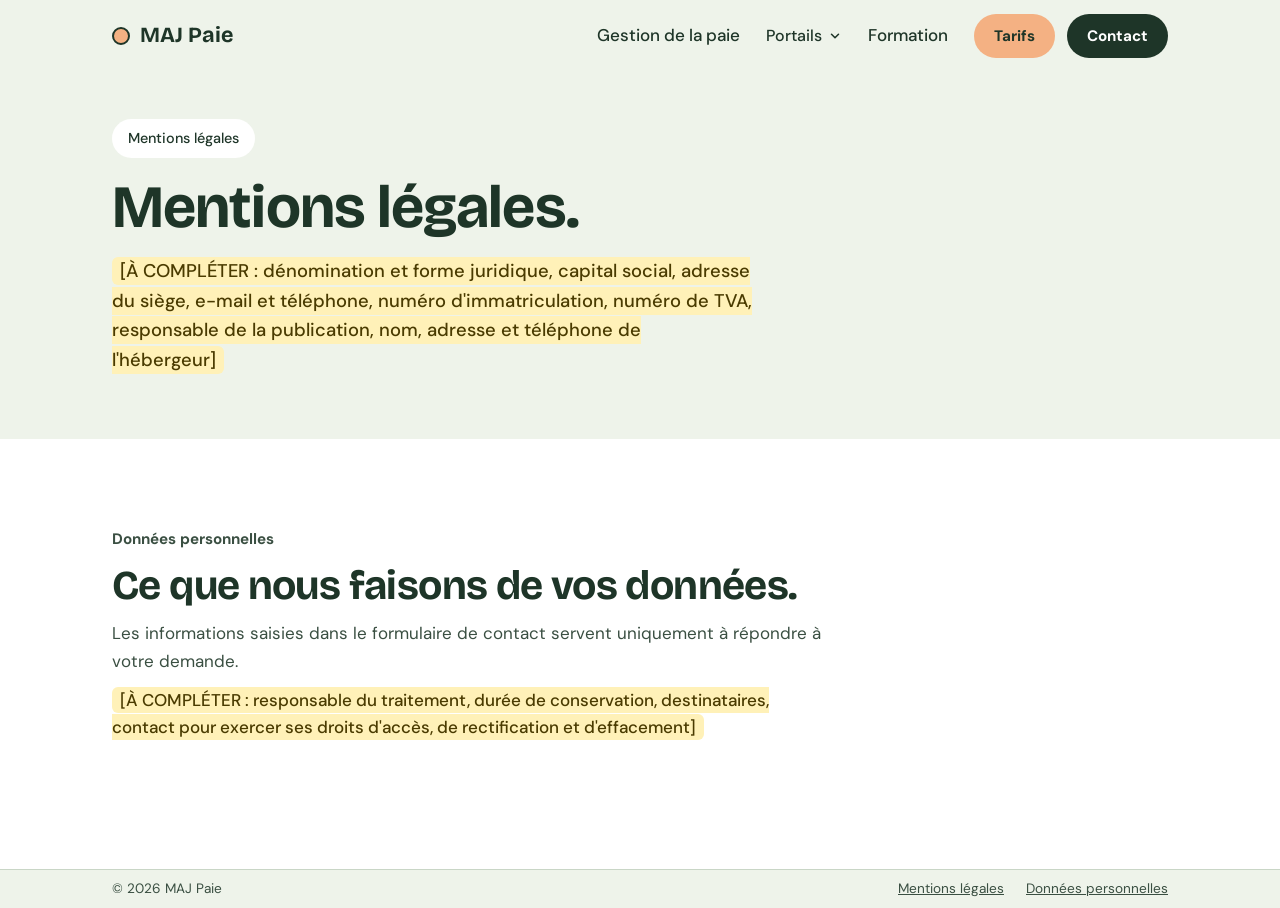
==== mentions-legales.html @ 02b7a344 "Mise en ligne de la page d'accueil Page d'accueil et mentions légales ; les autres liens restent vis" ====
<!DOCTYPE html>
<html lang="fr">
<head>
<meta charset="utf-8">
<meta name="viewport" content="width=device-width, initial-scale=1">
<title>Mentions légales — MAJ Paie</title>
<meta name="description" content="Mentions légales du site MAJ Paie.">
<link rel="preconnect" href="https://fonts.googleapis.com"><link rel="preconnect" href="https://fonts.gstatic.com" crossorigin><link rel="stylesheet" href="https://fonts.googleapis.com/css2?family=Bricolage+Grotesque:wght@600;700&amp;family=DM+Sans:wght@400;500;700&amp;display=swap">
<link rel="stylesheet" href="style.css">
</head>
<body>
<header class="entete">
  <div class="conteneur">
    <a class="marque" href="index.html">MAJ Paie</a>
    <button class="bascule" type="button" aria-expanded="false" aria-controls="menu">Menu</button>
    <nav class="menu" id="menu" aria-label="Navigation principale">
      <span class="inactif" aria-disabled="true">Gestion de la paie</span>
      <div class="sous-menu">
        <button class="sous-menu-bouton" type="button" aria-expanded="false" aria-controls="sous-menu-portails">Portails<svg width="14" height="14" viewBox="0 0 24 24" stroke-width="2.6" fill="none" stroke="currentColor" stroke-linecap="round" stroke-linejoin="round" aria-hidden="true"><path d="M6 9l6 6 6-6"/></svg></button>
        <div class="sous-menu-liste" id="sous-menu-portails">
          <span class="inactif" aria-disabled="true">Portail Entreprise</span>
          <span class="inactif" aria-disabled="true">Portail Salarié</span>
        </div>
      </div>
      <span class="inactif" aria-disabled="true">Formation</span>
      <span class="inactif bouton bouton--abricot" aria-disabled="true">Tarifs</span>
      <span class="inactif bouton" aria-disabled="true">Contact</span>
    </nav>
  </div>
</header>
<main>
<section class="titre-page">
  <div class="conteneur">
    <span class="pastille">Mentions légales</span>
    <h1>Mentions légales.</h1>
    <p><span class="a-completer">[À COMPLÉTER : dénomination et forme juridique, capital social, adresse du siège, e-mail et téléphone, numéro d'immatriculation, numéro de TVA, responsable de la publication, nom, adresse et téléphone de l'hébergeur]</span></p>
  </div>
</section>

<section class="section section--blanche" id="donnees-personnelles">
  <div class="conteneur">
    <div class="entete-section">
      <span class="surtitre">Données personnelles</span>
      <h2>Ce que nous faisons de vos données.</h2>
      <p>Les informations saisies dans le formulaire de contact servent uniquement à répondre à votre demande.</p>
      <p><span class="a-completer">[À COMPLÉTER : responsable du traitement, durée de conservation, destinataires, contact pour exercer ses droits d'accès, de rectification et d'effacement]</span></p>
    </div>
  </div>
</section>
</main>
<footer class="pied">
  <div class="conteneur">
    <span>© 2026 MAJ Paie</span>
    <nav aria-label="Informations légales">
      <a href="mentions-legales.html">Mentions légales</a>
      <a href="mentions-legales.html#donnees-personnelles">Données personnelles</a>
    </nav>
  </div>
</footer>
<script src="script.js"></script>
</body>
</html>
---- style.css ----
:root {
  --fond: #EEF3EA;
  --encre: #1E3528;
  --texte: #3A4F42;
  --accent: #F4B183;
  --blanc: #FFFFFF;
  --trait: #C9D6C6;
  --clair: #D5E0D6;
  --rayon: 28px;
  --titres: 'Bricolage Grotesque', 'Trebuchet MS', sans-serif;
  --corps: 'DM Sans', system-ui, sans-serif;
}

* { box-sizing: border-box; }
[hidden] { display: none !important; }

body {
  margin: 0;
  background: var(--fond);
  color: var(--encre);
  font-family: var(--corps);
  font-size: 17px;
  line-height: 1.6;
  -webkit-font-smoothing: antialiased;
}

h1, h2, h3 {
  margin: 0;
  font-family: var(--titres);
  font-weight: 700;
  letter-spacing: -0.015em;
  text-wrap: balance;
}
h1 { font-size: clamp(2.3rem, 5vw, 3.75rem); line-height: 1.05; }
h2 { font-size: clamp(1.8rem, 3.2vw, 2.6rem); line-height: 1.1; }
h3 { font-size: 1.4rem; line-height: 1.2; }
p { margin: 0; color: var(--texte); }
a { color: var(--encre); }
:focus-visible { outline: 3px solid var(--encre); outline-offset: 3px; border-radius: 6px; }

.conteneur {
  max-width: 1120px;
  margin: 0 auto;
  padding-left: clamp(20px, 4vw, 32px);
  padding-right: clamp(20px, 4vw, 32px);
}

/* En-tête */
.entete .conteneur {
  display: flex;
  flex-wrap: wrap;
  align-items: center;
  justify-content: space-between;
  gap: 8px 24px;
  padding-top: 10px;
  padding-bottom: 10px;
}
.marque {
  display: flex;
  align-items: center;
  gap: 10px;
  min-height: 44px;
  text-decoration: none;
  font-family: var(--titres);
  font-weight: 700;
  font-size: 1.35rem;
}
.marque::before {
  content: "";
  width: 14px;
  height: 14px;
  border-radius: 50%;
  background: var(--accent);
  border: 2px solid var(--encre);
}
.menu { display: flex; flex-wrap: wrap; align-items: center; gap: 4px 26px; }
.menu a, .menu .inactif { padding: 12px 0; text-decoration: none; font-weight: 500; }
.menu a[aria-current="page"] {
  text-decoration: underline;
  text-decoration-thickness: 2px;
  text-underline-offset: 6px;
}
.menu .bouton { min-height: 44px; padding: 8px 20px; font-size: 0.95rem; font-weight: 700; color: var(--blanc); text-decoration: none; }
.menu .bouton--abricot { color: var(--encre); }
.menu .bouton + .bouton { margin-left: -14px; }
.sous-menu { position: relative; }
.sous-menu-bouton { display: inline-flex; align-items: center; gap: 6px; padding: 12px 0; background: none; border: 0; color: var(--encre); font: 500 1rem var(--corps); cursor: pointer; }
.sous-menu.actif .sous-menu-bouton { text-decoration: underline; text-decoration-thickness: 2px; text-underline-offset: 6px; }
.sous-menu-bouton svg { transition: transform 0.15s; }
.sous-menu-bouton[aria-expanded="true"] svg { transform: rotate(180deg); }
.sous-menu-liste { display: none; flex-direction: column; position: absolute; top: 100%; left: -14px; z-index: 10; min-width: 210px; padding: 8px; background: var(--blanc); border-radius: 18px; box-shadow: 0 14px 32px rgba(30, 53, 40, 0.14); }
.sous-menu-bouton[aria-expanded="true"] + .sous-menu-liste { display: flex; }
@media (hover: hover) and (min-width: 981px) {
  .sous-menu:hover .sous-menu-liste { display: flex; }
  .sous-menu:hover .sous-menu-bouton svg { transform: rotate(180deg); }
}
.menu .sous-menu-liste > * { padding: 10px 14px; border-radius: 12px; white-space: nowrap; }
.menu .sous-menu-liste a:hover { background: var(--fond); }
.bascule {
  display: none;
  align-items: center;
  gap: 8px;
  min-height: 46px;
  padding: 10px 18px;
  background: var(--blanc);
  color: var(--encre);
  border: 0;
  border-radius: 999px;
  font: 700 1rem var(--corps);
  cursor: pointer;
}
@media (max-width: 980px) {
  .bascule { display: inline-flex; }
  .menu { display: none; width: 100%; flex-direction: column; align-items: flex-start; gap: 0; padding-bottom: 8px; }
  .menu.ouvert { display: flex; }
  .menu .bouton { margin-top: 8px; }
  .menu .bouton + .bouton { margin-left: 0; }
  .sous-menu { width: 100%; }
  .sous-menu-liste { position: static; min-width: 0; padding: 0 0 4px 16px; background: none; border-radius: 0; box-shadow: none; }
  .menu .sous-menu-liste > * { padding: 10px 0; }
}

/* Boutons et liens */
.bouton {
  display: inline-flex;
  align-items: center;
  justify-content: center;
  min-height: 52px;
  padding: 14px 28px;
  background: var(--encre);
  color: var(--blanc);
  border: 0;
  border-radius: 999px;
  font: 700 1rem var(--corps);
  text-decoration: none;
  cursor: pointer;
}
.bouton:hover { background: #0F2117; }
.bouton--contour { background: transparent; color: var(--encre); box-shadow: inset 0 0 0 2px var(--encre); }
.bouton--contour:hover { background: var(--encre); color: var(--blanc); }
.lien { display: inline-block; padding: 12px 0; font-weight: 700; }
.actions { display: flex; flex-wrap: wrap; align-items: center; gap: 12px 28px; }
.hero .actions { gap: 12px; }

/* Sections */
.section { padding: clamp(56px, 8vw, 88px) 0; }
.section--blanche { background: var(--blanc); }
.section--serree { padding-top: 0; }
.entete-section { display: flex; flex-direction: column; gap: 12px; max-width: 720px; margin-bottom: 40px; }
.surtitre { font-weight: 700; font-size: 0.95rem; color: var(--texte); }
.chapeau { font-size: 1.15rem; }

.grille { display: grid; gap: 24px; grid-template-columns: repeat(auto-fit, minmax(min(300px, 100%), 1fr)); }
.grille--5 { grid-template-columns: repeat(auto-fit, minmax(min(180px, 100%), 1fr)); }
.grille--5 .etape p { font-size: 0.95rem; }
.grille--5 .etape h3 { font-size: 1.2rem; }
.mention { font-size: 0.95rem; font-weight: 500; }
.grille--4 { grid-template-columns: repeat(auto-fit, minmax(min(230px, 100%), 1fr)); }
.duo { display: grid; grid-template-columns: minmax(0, 1fr) minmax(0, 1fr); gap: clamp(32px, 5vw, 64px); align-items: center; }
.duo + .duo { margin-top: clamp(56px, 8vw, 96px); }
.duo-texte { display: flex; flex-direction: column; align-items: flex-start; gap: 16px; }
.duo-visuel { display: block; width: 100%; max-width: 480px; height: auto; margin: 0 auto; }
.accroche { font-family: var(--titres); font-size: 1.2rem; font-weight: 600; line-height: 1.3; color: var(--encre); }
@media (min-width: 901px) { .duo--inverse .duo-visuel { order: -1; } }
@media (max-width: 900px) { .duo { grid-template-columns: minmax(0, 1fr); } }
.grille--2 { grid-template-columns: repeat(auto-fit, minmax(min(420px, 100%), 1fr)); }

.carte {
  background: var(--blanc);
  border-radius: var(--rayon);
  padding: clamp(24px, 3vw, 32px);
  display: flex;
  flex-direction: column;
  align-items: flex-start;
  gap: 14px;
}
.section--blanche .carte { background: var(--fond); }
.carte .lien { margin-top: auto; }
.carte--encre { background: var(--encre); color: var(--blanc); }
.section--blanche .carte--encre { background: var(--encre); }
.carte--encre p { color: var(--clair); }
.carte--encre .pastille { color: var(--encre); }

.icone {
  flex: none;
  width: 56px;
  height: 56px;
  border-radius: 50%;
  background: var(--accent);
  color: var(--encre);
  display: flex;
  align-items: center;
  justify-content: center;
}
.pastille {
  display: inline-block;
  padding: 8px 16px;
  background: var(--blanc);
  border-radius: 999px;
  font-size: 0.9rem;
  font-weight: 500;
}
.section--blanche .pastille, .carte .pastille { background: var(--fond); }
.section--blanche .carte .pastille { background: var(--blanc); }
.carte--encre .pastille, .section--blanche .carte--encre .pastille { background: var(--accent); }

.prix { font-family: var(--titres); font-size: 2.5rem; font-weight: 700; line-height: 1; color: inherit; }
.prix small { font-family: var(--corps); font-size: 1rem; font-weight: 500; }

.a-completer {
  background: #FFF1B8;
  color: #4A3B00;
  padding: 2px 8px;
  border-radius: 6px;
  font-weight: 500;
}

/* Accueil */
.hero .conteneur {
  display: grid;
  grid-template-columns: minmax(0, 1.45fr) minmax(0, 1fr);
  gap: clamp(32px, 5vw, 56px);
  align-items: center;
  padding-top: clamp(6px, 2vh, 48px);
  padding-bottom: clamp(10px, 3vh, 80px);
}
@media (max-width: 900px) { .hero .conteneur { grid-template-columns: minmax(0, 1fr); } }
.hero h1 { font-size: clamp(1.4rem, 8.4vw, 3.8rem); text-wrap: wrap; }
.hero h1 .ligne { display: block; }
@media (min-width: 901px) { .hero h1 { font-size: clamp(2rem, 4.6vw, 3.8rem); } }
/* Petits rappels graphiques dans le titre : éclat abricot et trait de soulignement. */
.avec-eclat { position: relative; }
.avec-eclat .eclat { top: -0.14em; right: auto; left: -0.46em; width: 0.42em; height: 0.42em; stroke-width: 3; transform: scaleX(-1); }
.souligne { position: relative; z-index: 0; white-space: nowrap; }
.souligne::after { content: ""; position: absolute; z-index: -1; left: -0.04em; right: -0.04em; bottom: -0.14em; height: 0.2em; background: url("data:image/svg+xml,%3Csvg xmlns='http://www.w3.org/2000/svg' viewBox='0 0 200 14' preserveAspectRatio='none'%3E%3Cpath d='M3 9C45 3 120 2 197 7' fill='none' stroke='%23F4B183' stroke-width='5' stroke-linecap='round'/%3E%3C/svg%3E") no-repeat center / 100% 100%; }
/* La phrase d'accroche prend exactement la largeur du titre, jamais plus. */
.hero-titre { display: inline-block; max-width: 100%; }
.hero-titre h1 { margin-bottom: 20px; }
.hero-titre p { width: 0; min-width: 100%; max-width: none; }
.hero-texte { display: flex; flex-direction: column; align-items: flex-start; gap: 24px; }
.hero-texte p { font-size: 1.15rem; max-width: 520px; }
.hero-intro { display: flex; flex-direction: column; gap: 10px; }
.signature { display: flex; flex-direction: column; gap: 6px; margin: 40px 0 24px; }
.signature .accroche { font-size: 1.45rem; }
.offre { display: flex; align-items: stretch; width: 0; min-width: 100%; margin-top: 20px; padding: 12px 14px; background: var(--blanc); border-radius: 26px; }
.services { flex: 1.35 1 0; min-width: 0; display: flex; flex-direction: column; justify-content: center; gap: 2px; padding-right: 14px; }
.services > * { display: flex; align-items: center; gap: 12px; min-height: 44px; padding: 3px 16px 3px 4px; border-radius: 999px; text-decoration: none; font-size: 0.98rem; font-weight: 500; }
.services a:hover { background: var(--fond); }
.services .icone { width: 38px; height: 38px; background: var(--fond); }
.services .icone svg { width: 19px; height: 19px; }
.prix-appel { flex: 1 1 0; min-width: 0; display: flex; flex-direction: column; align-items: center; justify-content: center; gap: 4px; padding: 8px 14px; border-left: 1px solid var(--trait); color: var(--encre); font-size: 0.95rem; text-align: center; }
.amorce { display: flex; align-items: center; gap: 10px; white-space: nowrap; }
.amorce::before, .amorce::after { content: ""; width: 20px; height: 2px; border-radius: 2px; background: var(--accent); }
.montant { position: relative; font-family: var(--titres); font-size: clamp(2.4rem, 4vw, 3.1rem); font-weight: 700; line-height: 1.05; white-space: nowrap; }
.eclat { position: absolute; top: -10px; right: -26px; width: 24px; height: 24px; fill: none; stroke: var(--accent); stroke-width: 3.5; stroke-linecap: round; }
.unite { margin-top: -5px; font-size: 0.84rem; color: var(--texte); }
.prix-appel .bouton { gap: 8px; min-height: 44px; margin-top: 10px; padding: 8px 20px; font-size: 0.95rem; white-space: nowrap; }
.bouton--abricot { background: var(--accent); color: var(--encre); }
.bouton--abricot:hover { background: #EFA06C; }
@media (min-width: 901px) and (max-width: 1040px) {
  .services { flex: 0 0 auto; }
  .prix-appel { padding: 8px; }
  .prix-appel .bouton { padding: 8px 16px; }
  .prix-appel .bouton svg { display: none; }
  .amorce { gap: 6px; }
  .amorce::before, .amorce::after { width: 10px; }
}
@media (max-width: 520px) {
  .offre { flex-direction: column; }
  .services { padding-right: 0; }
  .prix-appel { margin-top: 10px; padding: 18px 6px 6px; border-left: 0; border-top: 1px solid var(--trait); }
}
.hero-visuel { position: relative; align-self: stretch; min-height: 300px; background: #D9E5D3; border-radius: 210px 210px var(--rayon) var(--rayon); }
.hero-visuel svg { position: absolute; inset: 4% 2% 2%; width: 96%; height: 94%; overflow: visible; }
@media (max-width: 900px) { .hero-visuel { width: 100%; max-width: 420px; margin: 0 auto; aspect-ratio: 1 / 1.08; } }
.liste-coches { list-style: none; margin: 0; padding: 0; display: flex; flex-direction: column; gap: 12px; }
.liste-coches li { display: flex; align-items: flex-start; gap: 12px; font-weight: 500; }
.liste-coches svg { flex: none; margin-top: 3px; }

.etape { display: flex; flex-direction: column; align-items: flex-start; gap: 14px; }
.numero {
  width: 64px;
  height: 64px;
  border-radius: 50%;
  background: var(--fond);
  display: flex;
  align-items: center;
  justify-content: center;
  font-family: var(--titres);
  font-size: 1.75rem;
  font-weight: 700;
}

.bandeau {
  background: var(--accent);
  border-radius: var(--rayon);
  padding: clamp(40px, 6vw, 64px) clamp(24px, 4vw, 40px);
  display: flex;
  flex-direction: column;
  align-items: center;
  gap: 18px;
  text-align: center;
}
.bandeau p { color: var(--encre); font-size: 1.1rem; max-width: 520px; }

/* Pages intérieures */
.titre-page .conteneur {
  display: flex;
  flex-direction: column;
  align-items: flex-start;
  gap: 18px;
  padding-top: clamp(24px, 4vw, 48px);
  padding-bottom: clamp(40px, 6vw, 64px);
}
.titre-page p { font-size: 1.15rem; max-width: 640px; }
.ancres { display: flex; flex-wrap: wrap; gap: 10px; }
.ancres a { padding: 10px 18px; background: var(--blanc); border-radius: 999px; font-weight: 500; text-decoration: none; }

.definitions { margin: 0; display: grid; gap: 16px; grid-template-columns: repeat(auto-fit, minmax(min(300px, 100%), 1fr)); }
.definition { background: var(--blanc); border-radius: 20px; padding: 22px 24px; }
.section--blanche .definition { background: var(--fond); }
.definition dt { font-weight: 700; }
.definition dd { margin: 4px 0 0; color: var(--texte); }
.sous-titre { margin: 48px 0 20px; }

/* Tableaux */
.tableau-cadre { overflow-x: auto; background: var(--blanc); border-radius: var(--rayon); padding: 8px 12px; }
.section--blanche .tableau-cadre { background: var(--fond); }
table { width: 100%; min-width: 560px; border-collapse: collapse; }
caption { text-align: left; padding: 16px 16px 4px; font-weight: 500; color: var(--texte); }
th, td { padding: 15px 16px; text-align: left; border-bottom: 1px solid var(--trait); font-weight: 400; }
tbody tr:last-child th, tbody tr:last-child td { border-bottom: 0; }
thead th { font-family: var(--titres); font-size: 1.15rem; font-weight: 700; border-bottom: 2px solid var(--encre); }
th + th, td { text-align: right; white-space: nowrap; }
tbody td { font-weight: 700; }
.note { margin-top: 16px; font-size: 0.95rem; }

/* Contact */
.contact-grille { display: grid; gap: 24px; grid-template-columns: minmax(0, 1.8fr) minmax(0, 1fr); align-items: start; }
@media (max-width: 900px) { .contact-grille { grid-template-columns: minmax(0, 1fr); } }
.champs { display: grid; gap: 18px; grid-template-columns: repeat(auto-fit, minmax(min(220px, 100%), 1fr)); width: 100%; }
.champ { display: flex; flex-direction: column; gap: 6px; }
.champ--large { grid-column: 1 / -1; }
label { font-weight: 700; }
label span { font-weight: 400; color: var(--texte); }
input, select, textarea {
  width: 100%;
  min-height: 50px;
  padding: 12px 16px;
  background: var(--blanc);
  color: var(--encre);
  border: 1.5px solid #6F8576;
  border-radius: 14px;
  font: inherit;
}
textarea { min-height: 140px; resize: vertical; }
.avis { width: 100%; padding: 14px 18px; border-radius: 14px; background: #FFF1B8; color: #4A3B00; font-weight: 500; }
.coordonnees { list-style: none; margin: 0; padding: 0; display: flex; flex-direction: column; gap: 14px; }
.coordonnees strong { display: block; }

/* Liens inactifs : pages pas encore publiées. Ils restent visibles, avec « Bientôt » au survol. */
.inactif { position: relative; cursor: default; }
.inactif::after { content: "Bientôt"; position: absolute; z-index: 20; top: calc(100% + 4px); left: 50%; transform: translateX(-50%); padding: 3px 10px; background: var(--encre); color: var(--blanc); border-radius: 999px; font: 500 0.75rem var(--corps); white-space: nowrap; opacity: 0; pointer-events: none; transition: opacity 0.15s; }
.inactif:hover::after { opacity: 1; }
.bouton.inactif:hover { background: var(--encre); }
.bouton--abricot.inactif:hover { background: var(--accent); }
.services .inactif:hover, .menu .sous-menu-liste .inactif:hover { background: none; }
.services .inactif::after { top: 50%; left: auto; right: 10px; transform: translateY(-50%); }
.sous-menu-liste .inactif::after { top: 50%; left: auto; right: 10px; transform: translateY(-50%); }

/* Pied de page : une ligne */
.pied { border-top: 1px solid var(--trait); font-size: 0.85rem; color: var(--texte); }
.pied .conteneur { display: flex; flex-wrap: wrap; align-items: center; justify-content: space-between; gap: 0 24px; padding-top: 2px; padding-bottom: 2px; }
.pied nav { display: flex; flex-wrap: wrap; gap: 0 22px; }
.pied a { display: inline-block; padding: 6px 0; color: var(--texte); }

/* La page occupe au moins toute la hauteur de l'écran : le pied de page reste en bas,
   et l'accueil se centre dans la hauteur disponible. */
body { min-height: 100vh; min-height: 100dvh; display: flex; flex-direction: column; }
main { flex: 1 0 auto; display: flex; flex-direction: column; }
.vue { flex: 1 0 auto; display: flex; flex-direction: column; }
.hero { margin-top: auto; margin-bottom: auto; }
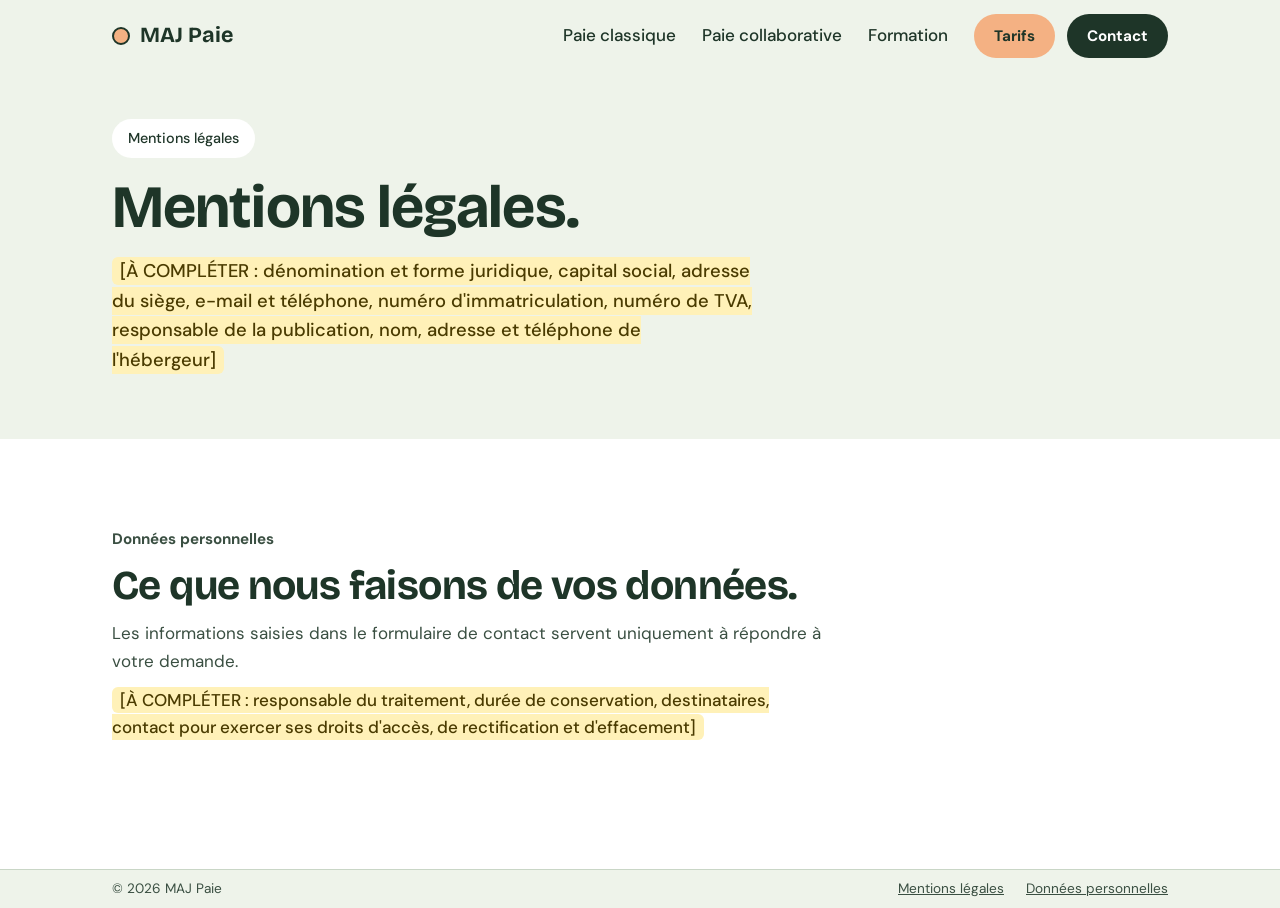
==== commit c85c883f: "Accueil : trois services connectés, prix d'appel 19 €, nouveau menu Menu : Paie classique, Paie coll" ====
--- a/mentions-legales.html
+++ b/mentions-legales.html
@@ -14,14 +14,8 @@
     <a class="marque" href="index.html">MAJ Paie</a>
     <button class="bascule" type="button" aria-expanded="false" aria-controls="menu">Menu</button>
     <nav class="menu" id="menu" aria-label="Navigation principale">
-      <span class="inactif" aria-disabled="true">Gestion de la paie</span>
-      <div class="sous-menu">
-        <button class="sous-menu-bouton" type="button" aria-expanded="false" aria-controls="sous-menu-portails">Portails<svg width="14" height="14" viewBox="0 0 24 24" stroke-width="2.6" fill="none" stroke="currentColor" stroke-linecap="round" stroke-linejoin="round" aria-hidden="true"><path d="M6 9l6 6 6-6"/></svg></button>
-        <div class="sous-menu-liste" id="sous-menu-portails">
-          <span class="inactif" aria-disabled="true">Portail Entreprise</span>
-          <span class="inactif" aria-disabled="true">Portail Salarié</span>
-        </div>
-      </div>
+      <span class="inactif" aria-disabled="true">Paie classique</span>
+      <a href="index.html">Paie collaborative</a>
       <span class="inactif" aria-disabled="true">Formation</span>
       <span class="inactif bouton bouton--abricot" aria-disabled="true">Tarifs</span>
       <span class="inactif bouton" aria-disabled="true">Contact</span>
--- a/style.css
+++ b/style.css
@@ -235,19 +235,28 @@
 .souligne::after { content: ""; position: absolute; z-index: -1; left: -0.04em; right: -0.04em; bottom: -0.14em; height: 0.2em; background: url("data:image/svg+xml,%3Csvg xmlns='http://www.w3.org/2000/svg' viewBox='0 0 200 14' preserveAspectRatio='none'%3E%3Cpath d='M3 9C45 3 120 2 197 7' fill='none' stroke='%23F4B183' stroke-width='5' stroke-linecap='round'/%3E%3C/svg%3E") no-repeat center / 100% 100%; }
 /* La phrase d'accroche prend exactement la largeur du titre, jamais plus. */
 .hero-titre { display: inline-block; max-width: 100%; }
-.hero-titre h1 { margin-bottom: 20px; }
+.hero-titre h1 { margin-bottom: clamp(10px, 2.3vh, 20px); }
 .hero-titre p { width: 0; min-width: 100%; max-width: none; }
 .hero-texte { display: flex; flex-direction: column; align-items: flex-start; gap: 24px; }
 .hero-texte p { font-size: 1.15rem; max-width: 520px; }
 .hero-intro { display: flex; flex-direction: column; gap: 10px; }
 .signature { display: flex; flex-direction: column; gap: 6px; margin: 40px 0 24px; }
 .signature .accroche { font-size: 1.45rem; }
-.offre { display: flex; align-items: stretch; width: 0; min-width: 100%; margin-top: 20px; padding: 12px 14px; background: var(--blanc); border-radius: 26px; }
-.services { flex: 1.35 1 0; min-width: 0; display: flex; flex-direction: column; justify-content: center; gap: 2px; padding-right: 14px; }
-.services > * { display: flex; align-items: center; gap: 12px; min-height: 44px; padding: 3px 16px 3px 4px; border-radius: 999px; text-decoration: none; font-size: 0.98rem; font-weight: 500; }
+.offre { display: flex; align-items: stretch; width: 0; min-width: 100%; margin-top: clamp(10px, 2.3vh, 20px); padding: 12px 14px; background: var(--blanc); border-radius: 26px; }
+.services { flex: 1.7 1 0; min-width: 0; display: flex; flex-direction: column; justify-content: center; gap: 4px; padding-right: 10px; }
+.services > * { display: flex; align-items: center; gap: 12px; min-height: 40px; padding: 3px 8px 3px 4px; border-radius: 999px; text-decoration: none; font-size: 0.9rem; font-weight: 500; }
 .services a:hover { background: var(--fond); }
-.services .icone { width: 38px; height: 38px; background: var(--fond); }
-.services .icone svg { width: 19px; height: 19px; }
+.services .icone { width: 34px; height: 34px; background: var(--fond); }
+.services .icone svg { width: 17px; height: 17px; }
+/* Un pointillé part de la mention « Trois services connectés » et relie les trois services. */
+.services > * { position: relative; }
+.services > :not(:last-child)::before { content: ""; position: absolute; left: 20px; top: 50%; height: calc(50% + 22px); border-left: 2px dotted rgba(30, 53, 40, 0.45); }
+.services .icone { position: relative; z-index: 1; }
+.services .synchro { margin: 0; min-height: 0; padding: 0 8px 2px 4px; gap: 12px; border-radius: 0; font-family: var(--titres); font-size: 1.08rem; font-weight: 700; line-height: 1.2; color: var(--encre); text-wrap: balance; }
+.services .synchro .icone { width: 28px; height: 28px; margin: 0 3px; background: var(--accent); }
+.services .synchro .icone svg { width: 15px; height: 15px; }
+.service-texte { display: flex; flex-direction: column; min-width: 0; line-height: 1.25; }
+.service-detail { font-size: 0.74rem; font-weight: 400; color: var(--texte); text-wrap: balance; }
 .prix-appel { flex: 1 1 0; min-width: 0; display: flex; flex-direction: column; align-items: center; justify-content: center; gap: 4px; padding: 8px 14px; border-left: 1px solid var(--trait); color: var(--encre); font-size: 0.95rem; text-align: center; }
 .amorce { display: flex; align-items: center; gap: 10px; white-space: nowrap; }
 .amorce::before, .amorce::after { content: ""; width: 20px; height: 2px; border-radius: 2px; background: var(--accent); }
@@ -258,7 +267,7 @@
 .bouton--abricot { background: var(--accent); color: var(--encre); }
 .bouton--abricot:hover { background: #EFA06C; }
 @media (min-width: 901px) and (max-width: 1040px) {
-  .services { flex: 0 0 auto; }
+  .services { flex: 1.25 1 0; }
   .prix-appel { padding: 8px; }
   .prix-appel .bouton { padding: 8px 16px; }
   .prix-appel .bouton svg { display: none; }
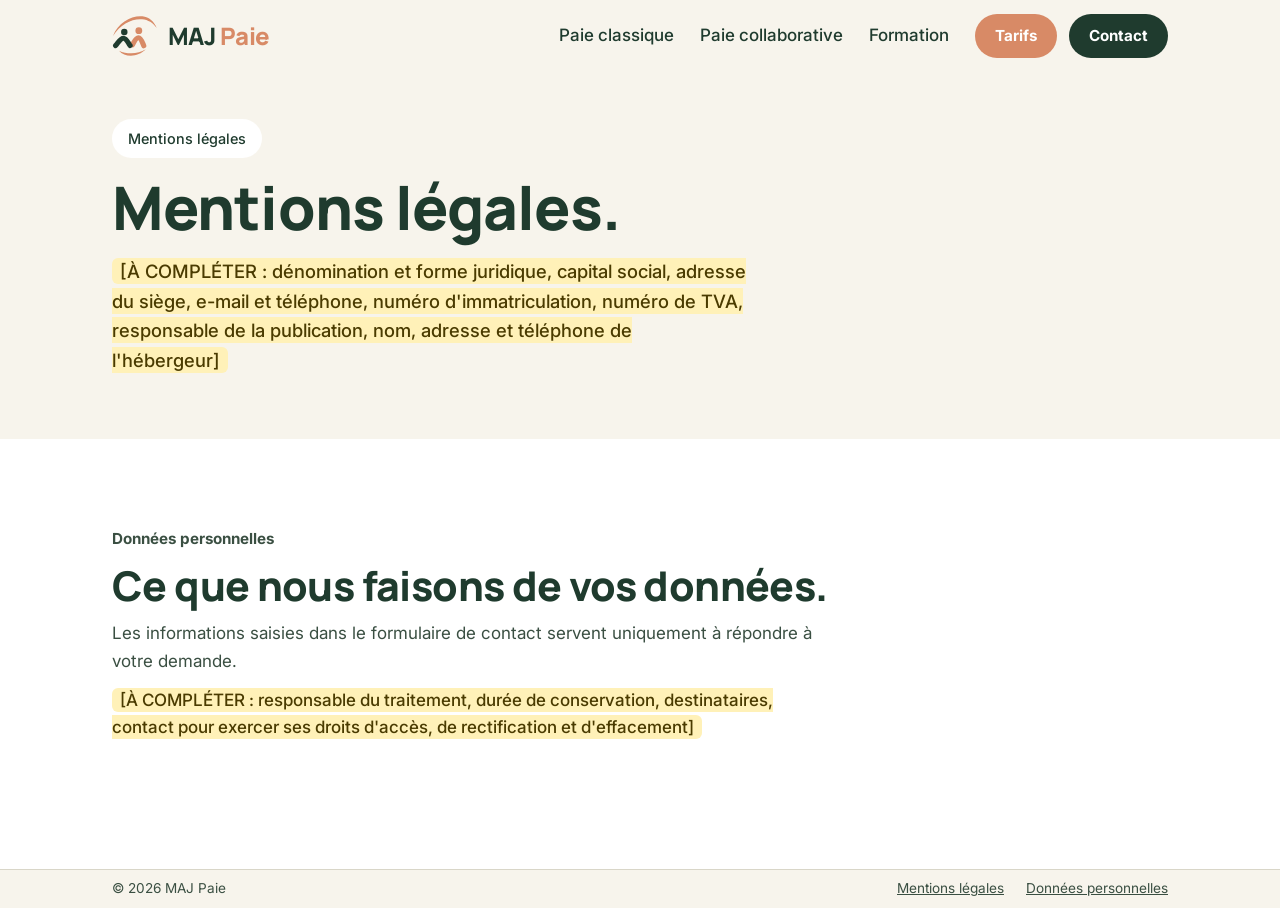
==== commit 2bfec192: "Image de marque : palette, polices Manrope et Inter, logo Fond crème, vert forêt, terracotta ; logo " ====
--- a/mentions-legales.html
+++ b/mentions-legales.html
@@ -5,13 +5,13 @@
 <meta name="viewport" content="width=device-width, initial-scale=1">
 <title>Mentions légales — MAJ Paie</title>
 <meta name="description" content="Mentions légales du site MAJ Paie.">
-<link rel="preconnect" href="https://fonts.googleapis.com"><link rel="preconnect" href="https://fonts.gstatic.com" crossorigin><link rel="stylesheet" href="https://fonts.googleapis.com/css2?family=Bricolage+Grotesque:wght@600;700&amp;family=DM+Sans:wght@400;500;700&amp;display=swap">
+<link rel="preconnect" href="https://fonts.googleapis.com"><link rel="preconnect" href="https://fonts.gstatic.com" crossorigin><link rel="stylesheet" href="https://fonts.googleapis.com/css2?family=Manrope:wght@600;700;800&amp;family=Inter:wght@400;500;600;700&amp;display=swap">
 <link rel="stylesheet" href="style.css">
 </head>
 <body>
 <header class="entete">
   <div class="conteneur">
-    <a class="marque" href="index.html">MAJ Paie</a>
+    <a class="marque" href="index.html" aria-label="MAJ Paie, accueil"><svg class="logo" viewBox="22 16 268 246" aria-hidden="true"><path d="M28 139C56 62 136 18 200 24c40 4 68 30 84 68-22-30-50-48-86-51-58-5-128 29-170 98z" fill="#D88A66"/><path d="M63 225c34 40 110 40 157-8-44 28-108 31-157 8z" fill="#D88A66"/><circle cx="179" cy="108" r="20" fill="#D88A66"/><path d="M141 191c10-17 21-42 36-42s23 28 31 47" fill="none" stroke="#D88A66" stroke-width="30" stroke-linecap="round" stroke-linejoin="round"/><circle cx="94" cy="115" r="19" fill="#1F3B2E"/><path d="M43 195c14-15 28-43 46-43s27 27 39 43" fill="none" stroke="#1F3B2E" stroke-width="30" stroke-linecap="round" stroke-linejoin="round"/></svg><span class="marque-nom">MAJ <span>Paie</span></span></a>
     <button class="bascule" type="button" aria-expanded="false" aria-controls="menu">Menu</button>
     <nav class="menu" id="menu" aria-label="Navigation principale">
       <span class="inactif" aria-disabled="true">Paie classique</span>
--- a/style.css
+++ b/style.css
@@ -1,14 +1,14 @@
 :root {
-  --fond: #EEF3EA;
-  --encre: #1E3528;
+  --fond: #F7F4EC;
+  --encre: #1F3B2E;
   --texte: #3A4F42;
-  --accent: #F4B183;
+  --accent: #D88A66;
   --blanc: #FFFFFF;
-  --trait: #C9D6C6;
+  --trait: #D9D6C8;
   --clair: #D5E0D6;
   --rayon: 28px;
-  --titres: 'Bricolage Grotesque', 'Trebuchet MS', sans-serif;
-  --corps: 'DM Sans', system-ui, sans-serif;
+  --titres: 'Manrope', 'Trebuchet MS', sans-serif;
+  --corps: 'Inter', system-ui, sans-serif;
 }
 
 * { box-sizing: border-box; }
@@ -27,7 +27,7 @@
 h1, h2, h3 {
   margin: 0;
   font-family: var(--titres);
-  font-weight: 700;
+  font-weight: 800;
   letter-spacing: -0.015em;
   text-wrap: balance;
 }
@@ -62,17 +62,12 @@
   min-height: 44px;
   text-decoration: none;
   font-family: var(--titres);
-  font-weight: 700;
+  font-weight: 800;
   font-size: 1.35rem;
 }
-.marque::before {
-  content: "";
-  width: 14px;
-  height: 14px;
-  border-radius: 50%;
-  background: var(--accent);
-  border: 2px solid var(--encre);
-}
+.marque .logo { width: auto; height: 42px; flex: none; }
+.marque-nom { font-weight: 800; font-size: 1.5rem; letter-spacing: -0.02em; line-height: 1; }
+.marque-nom span { color: var(--accent); }
 .menu { display: flex; flex-wrap: wrap; align-items: center; gap: 4px 26px; }
 .menu a, .menu .inactif { padding: 12px 0; text-decoration: none; font-weight: 500; }
 .menu a[aria-current="page"] {
@@ -81,14 +76,14 @@
   text-underline-offset: 6px;
 }
 .menu .bouton { min-height: 44px; padding: 8px 20px; font-size: 0.95rem; font-weight: 700; color: var(--blanc); text-decoration: none; }
-.menu .bouton--abricot { color: var(--encre); }
+.menu .bouton--abricot { color: var(--blanc); }
 .menu .bouton + .bouton { margin-left: -14px; }
 .sous-menu { position: relative; }
 .sous-menu-bouton { display: inline-flex; align-items: center; gap: 6px; padding: 12px 0; background: none; border: 0; color: var(--encre); font: 500 1rem var(--corps); cursor: pointer; }
 .sous-menu.actif .sous-menu-bouton { text-decoration: underline; text-decoration-thickness: 2px; text-underline-offset: 6px; }
 .sous-menu-bouton svg { transition: transform 0.15s; }
 .sous-menu-bouton[aria-expanded="true"] svg { transform: rotate(180deg); }
-.sous-menu-liste { display: none; flex-direction: column; position: absolute; top: 100%; left: -14px; z-index: 10; min-width: 210px; padding: 8px; background: var(--blanc); border-radius: 18px; box-shadow: 0 14px 32px rgba(30, 53, 40, 0.14); }
+.sous-menu-liste { display: none; flex-direction: column; position: absolute; top: 100%; left: -14px; z-index: 10; min-width: 210px; padding: 8px; background: var(--blanc); border-radius: 18px; box-shadow: 0 14px 32px rgba(31, 59, 46, 0.14); }
 .sous-menu-bouton[aria-expanded="true"] + .sous-menu-liste { display: flex; }
 @media (hover: hover) and (min-width: 981px) {
   .sous-menu:hover .sous-menu-liste { display: flex; }
@@ -135,7 +130,7 @@
   text-decoration: none;
   cursor: pointer;
 }
-.bouton:hover { background: #0F2117; }
+.bouton:hover { background: #14281F; }
 .bouton--contour { background: transparent; color: var(--encre); box-shadow: inset 0 0 0 2px var(--encre); }
 .bouton--contour:hover { background: var(--encre); color: var(--blanc); }
 .lien { display: inline-block; padding: 12px 0; font-weight: 700; }
@@ -225,18 +220,27 @@
   padding-bottom: clamp(10px, 3vh, 80px);
 }
 @media (max-width: 900px) { .hero .conteneur { grid-template-columns: minmax(0, 1fr); } }
-.hero h1 { font-size: clamp(1.4rem, 8.4vw, 3.8rem); text-wrap: wrap; }
+/* Le corps du titre est une variable : toutes les pages au format de l'accueil ont un titre de même hauteur. */
+.hero { --corps-titre: clamp(1.4rem, 8.4vw, 3.8rem); }
+@media (min-width: 901px) { .hero { --corps-titre: clamp(2rem, 4.6vw, 3.8rem); } }
+.hero h1 { font-size: var(--corps-titre); line-height: calc(var(--corps-titre) * 1.05); text-wrap: wrap; }
 .hero h1 .ligne { display: block; }
-@media (min-width: 901px) { .hero h1 { font-size: clamp(2rem, 4.6vw, 3.8rem); } }
+/* Titre un peu plus long (page Paie classique) : même corps que l'accueil, lettres très légèrement resserrées
+   pour que le bloc garde exactement la même largeur. */
+.hero--titre-long h1 { letter-spacing: -0.04386em; }
 /* Petits rappels graphiques dans le titre : éclat abricot et trait de soulignement. */
 .avec-eclat { position: relative; }
 .avec-eclat .eclat { top: -0.14em; right: auto; left: -0.46em; width: 0.42em; height: 0.42em; stroke-width: 3; transform: scaleX(-1); }
 .souligne { position: relative; z-index: 0; white-space: nowrap; }
-.souligne::after { content: ""; position: absolute; z-index: -1; left: -0.04em; right: -0.04em; bottom: -0.14em; height: 0.2em; background: url("data:image/svg+xml,%3Csvg xmlns='http://www.w3.org/2000/svg' viewBox='0 0 200 14' preserveAspectRatio='none'%3E%3Cpath d='M3 9C45 3 120 2 197 7' fill='none' stroke='%23F4B183' stroke-width='5' stroke-linecap='round'/%3E%3C/svg%3E") no-repeat center / 100% 100%; }
+.souligne::after { content: ""; position: absolute; z-index: -1; left: -0.04em; right: -0.04em; bottom: -0.14em; height: 0.2em; background: url("data:image/svg+xml,%3Csvg xmlns='http://www.w3.org/2000/svg' viewBox='0 0 200 14' preserveAspectRatio='none'%3E%3Cpath d='M3 9C45 3 120 2 197 7' fill='none' stroke='%23D88A66' stroke-width='5' stroke-linecap='round'/%3E%3C/svg%3E") no-repeat center / 100% 100%; }
 /* La phrase d'accroche prend exactement la largeur du titre, jamais plus. */
 .hero-titre { display: inline-block; max-width: 100%; }
 .hero-titre h1 { margin-bottom: clamp(10px, 2.3vh, 20px); }
-.hero-titre p { width: 0; min-width: 100%; max-width: none; }
+.hero-titre p { width: 0; min-width: 100%; max-width: none; min-height: calc(3 * 1.6em); }
+/* Hauteurs réservées : les blocs ont exactement la même hauteur d'une page à l'autre, quel que soit le texte. */
+@media (min-width: 901px) and (max-width: 1199px) { .hero-titre p { min-height: calc(4 * 1.6em); } }
+@media (min-width: 901px) and (max-width: 1279px) { .services > :not(.synchro) { min-height: 54px; } }
+@media (min-width: 901px) and (max-width: 1140px) { .offre .services .synchro { min-height: 44px; } }
 .hero-texte { display: flex; flex-direction: column; align-items: flex-start; gap: 24px; }
 .hero-texte p { font-size: 1.15rem; max-width: 520px; }
 .hero-intro { display: flex; flex-direction: column; gap: 10px; }
@@ -250,7 +254,7 @@
 .services .icone svg { width: 17px; height: 17px; }
 /* Un pointillé part de la mention « Trois services connectés » et relie les trois services. */
 .services > * { position: relative; }
-.services > :not(:last-child)::before { content: ""; position: absolute; left: 20px; top: 50%; height: calc(50% + 22px); border-left: 2px dotted rgba(30, 53, 40, 0.45); }
+.services > :not(:last-child)::before { content: ""; position: absolute; left: 20px; top: 50%; height: calc(50% + 22px); border-left: 2px dotted rgba(31, 59, 46, 0.45); }
 .services .icone { position: relative; z-index: 1; }
 .services .synchro { margin: 0; min-height: 0; padding: 0 8px 2px 4px; gap: 12px; border-radius: 0; font-family: var(--titres); font-size: 1.08rem; font-weight: 700; line-height: 1.2; color: var(--encre); text-wrap: balance; }
 .services .synchro .icone { width: 28px; height: 28px; margin: 0 3px; background: var(--accent); }
@@ -264,8 +268,8 @@
 .eclat { position: absolute; top: -10px; right: -26px; width: 24px; height: 24px; fill: none; stroke: var(--accent); stroke-width: 3.5; stroke-linecap: round; }
 .unite { margin-top: -5px; font-size: 0.84rem; color: var(--texte); }
 .prix-appel .bouton { gap: 8px; min-height: 44px; margin-top: 10px; padding: 8px 20px; font-size: 0.95rem; white-space: nowrap; }
-.bouton--abricot { background: var(--accent); color: var(--encre); }
-.bouton--abricot:hover { background: #EFA06C; }
+.bouton--abricot { background: var(--accent); color: var(--blanc); }
+.bouton--abricot:hover { background: #CC7A55; }
 @media (min-width: 901px) and (max-width: 1040px) {
   .services { flex: 1.25 1 0; }
   .prix-appel { padding: 8px; }
@@ -279,7 +283,7 @@
   .services { padding-right: 0; }
   .prix-appel { margin-top: 10px; padding: 18px 6px 6px; border-left: 0; border-top: 1px solid var(--trait); }
 }
-.hero-visuel { position: relative; align-self: stretch; min-height: 300px; background: #D9E5D3; border-radius: 210px 210px var(--rayon) var(--rayon); }
+.hero-visuel { position: relative; align-self: stretch; min-height: 300px; background: #E4EADB; border-radius: 210px 210px var(--rayon) var(--rayon); }
 .hero-visuel svg { position: absolute; inset: 4% 2% 2%; width: 96%; height: 94%; overflow: visible; }
 @media (max-width: 900px) { .hero-visuel { width: 100%; max-width: 420px; margin: 0 auto; aspect-ratio: 1 / 1.08; } }
 .liste-coches { list-style: none; margin: 0; padding: 0; display: flex; flex-direction: column; gap: 12px; }
